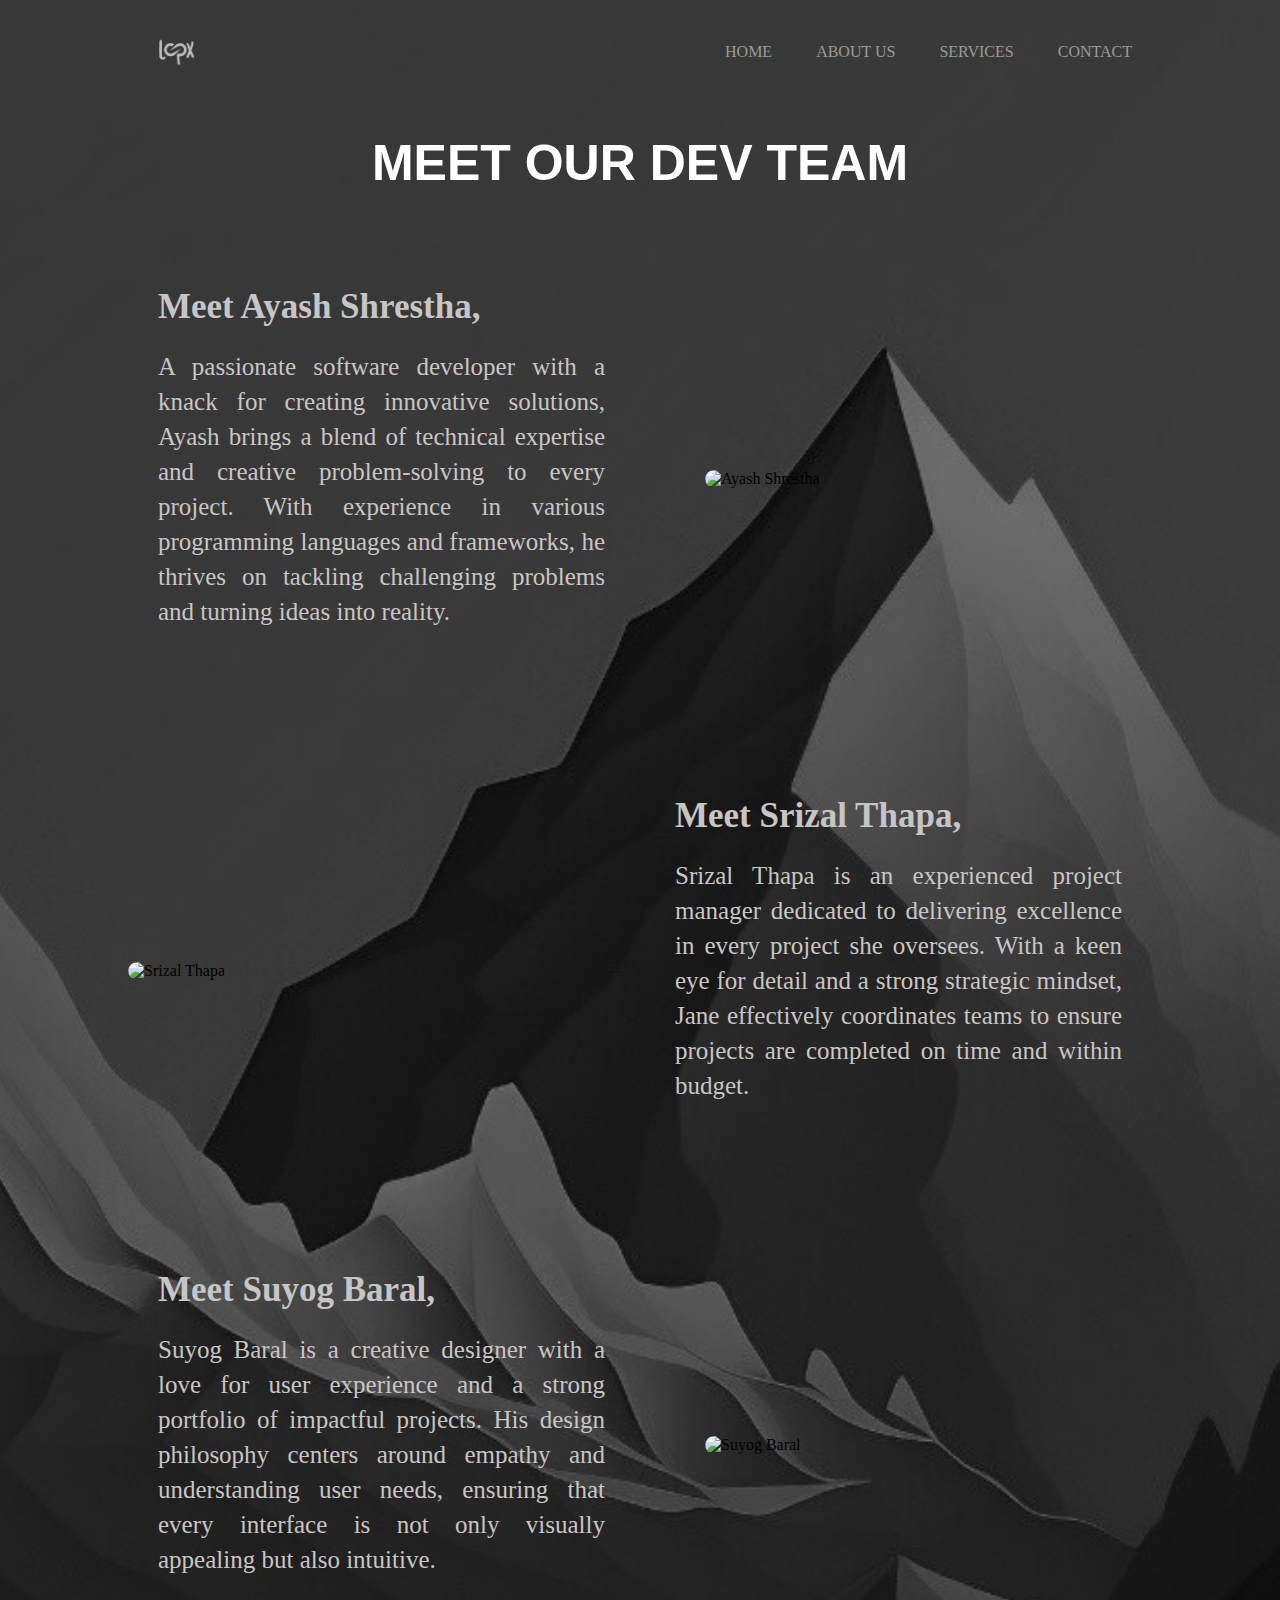
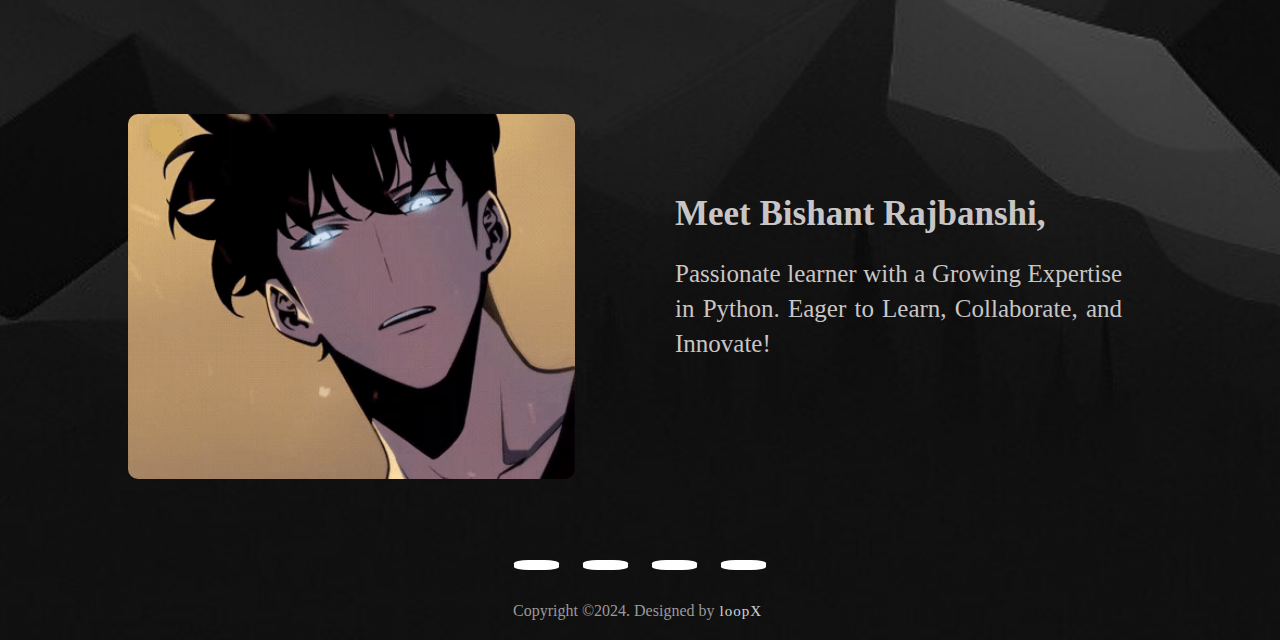
==== aboutus.html @ 6d48b9ab "Updated use for logo (LoopX)" ====
<!DOCTYPE html>
<html lang="en">
<head>
    <meta charset="UTF-8">
    <meta name="viewport" content="width=device-width, initial-scale=1.0">
    <title>about us </title>
    
    <link rel="stylesheet" href="./assets/css/style.css">
    <link rel="stylesheet" href="https://cdnjs.cloudflare.com/ajax/libs/font-awesome/6.5.1/css/all.min.css" integrity="sha512-DTOQO9RWCH3ppGqcWaEA1BIZOC6xxalwEsw9c2QQeAIftl+Vegovlnee1c9QX4TctnWMn13TZye+giMm8e2LwA==" crossorigin="anonymous" referrerpolicy="no-referrer" />
</head>
<body>
    <div class="navbar">

            <a href="./index.html"><img src="./assets/images/file.png" class="logo"></a>
            
            <ul class="top">
                <li><a href="/index.html">home</a></li>
                <li><a href="/aboutus.html">about us</a></li>
                <li><a href="./services.html">services</a></li>
                <li><a href="/contact.html">contact</a></li>
            </ul>

        </div>

    <section class="one_page">

        <div class ="header">
            <h1>MEET OUR DEV TEAM</h1>
        </div>


    <div class="container1" id="ayash">
        <div class="one_page_content">
         <h2>Meet Ayash Shrestha,</h2>   
        <p> A passionate software developer with a knack for creating innovative solutions, Ayash brings a blend of technical expertise and creative problem-solving to every project. With experience in various programming languages and frameworks, he thrives on tackling challenging problems and turning ideas into reality.</p>
        </div>
        <div class="image1">
            <img src="/assets/images/ayash.jpg" alt="Ayash Shrestha">
        </div>
    </div>


    <div class="container1 reverse" id="srizal">

        <div class="one_page_content">
         <h2>Meet Srizal Thapa,</h2>   
        <p> Srizal Thapa is an experienced project manager dedicated to delivering excellence in every project she oversees. With a keen eye for detail and a strong strategic mindset, Jane effectively coordinates teams to ensure projects are completed on time and within budget.</p>
        </div>

        <div class="image1">
            <img src="/assets/images/suyog.jpg" alt="Srizal Thapa">
        </div>
    </div>


    <div class="container1" id="suyog">
        <div class="one_page_content">
         <h2>Meet Suyog Baral,</h2>   
        <p> Suyog Baral is a creative designer with a love for user experience and a strong portfolio of impactful projects. His design philosophy centers around empathy and understanding user needs, ensuring that every interface is not only visually appealing but also intuitive.</p>
        </div>
        <div class="image1">
            <img src="/assets/images/ayash.jpg" alt="Suyog Baral">
        </div>
    </div>

    <div class="container1 reverse" id="bishant">
        <div class="one_page_content">
         <h2>Meet Bishant Rajbanshi,</h2>   
        <p> Passionate learner with a Growing Expertise in Python. Eager to Learn, Collaborate, and Innovate! </p>
        </div>
        <div class="image1">
            <img src="/assets/images/bishant.gif" alt="Bishant Rajbanshi">
        </div>
    </div>
   

    </section>

     <footer>

            <div class="footerContainer">

                <div class="socialIcons">

                    <a href=""><i class="fa-brands fa-facebook"></i></a>
                    <a href="" id="instagram"><i class="fa-brands fa-instagram"></i></a>
                    <a href="https://www.youtube.com/@MrBeast"><i class="fa-brands fa-youtube"></i></a>
                    <a href=""><i class="fa-brands fa-twitter"></i></a>
                </div>
                
            </div>


            <div class="footerBottom">
                <p>Copyright &copy;2024. Designed by<span class="designer">loopX</span></p>
            </div>

        </footer>
   
</body>
</html>
---- assets/css/style.css ----
*{
    padding: 0;
    margin: 0;
    box-sizing: border-box;
}

body{
    background-image: url(../images/background.jpg);
    background-repeat: no-repeat;
    background-size: cover; 
    background-position: center; 
    height: 100%;
}


/**TOP PART**/

.logo{
    height: 100px;
    cursor: pointer;
    }

.navbar{
    display: flex;
    align-items: center;
    justify-content: space-between;
    height: 12%;
    width: 80%;
    margin: auto ;
}

.navbar ul li{
 list-style: none;
 display: inline-block; 
 margin: 0 20px; 
 position: relative;
} 

.navbar ul li a {
    text-decoration: none;
    color: #9a9a9a;
    text-transform: uppercase;
}

.navbar ul li::after{
    height: 2px;
    background-color: #9a9a9a;
    position: absolute;
    left: 0;
    bottom: -5px;
    width: 0;
    content: '';
    transition: 1s width;
}

.navbar ul li:hover::after{
    width: 100%;
}

.navbar ul li:not(:hover)::after{
    right: 0;
    left:auto;

}

/** Body Part **/

.container{
    width: 100%;
    height: 500px;
    display: flex;
    align-items: center;
    justify-content: center;
}

.midcontent{
    color: #9a9a9a;
    text-align: center;
    font-size: 22px;
}

.midcontent p {
    margin-top:50px ;
}


/** FOOTER */

footer{
    width: 100%;
    height: 17%;
    }
   

.footerContainer{
    width: 100%;
   
}

.socialIcons{
    display: flex;
    justify-content: center;
}

.socialIcons a{
    text-decoration: none;
    padding:5px;
    background-color: white;
    width: 45px;
    margin: 12px;
    border-radius: 32%;
}  

.socialIcons a i{
    font-size: 2em;
    color: black;
    opacity: 0.9;
    display: flex;
    justify-content: center;
}

.socialIcons a:hover{
    background-color: #111;
    transition: 0.5s;
}

.socialIcons a:hover i{
    color: white;
    transition: 0.5s;
}

.footerBottom{
    padding: 20px;
    text-align: center;
}

.footerBottom p{
    color: #9a9a9a;
}

.designer{
    color: white;
    opacity: 0.8;
    letter-spacing: 1px;
    font-weight: 400;
    margin: 0px 5px;
}

.box img{
    width: 100%;
    height: 230px;
    border-radius: 10px 10px 0 0;
}

.container-box{
    display: grid;
    grid-template-columns: 1fr 1fr 1fr;
    width: 80%;
    margin: 0 auto;
    gap: 20px 50px;
    text-align: justify;
    margin-bottom: 50px;
}

.services-container h2{
    font-size: 50px;
    font-weight: 900;
    text-transform: uppercase;
    color: #9a9a9a;
    margin: 30px 0;
    text-align: center;
}

.box{
    background-color: rgba(198, 193, 193, 0.8);
    margin: 25px auto;
    border-radius: 10px;
    overflow: hidden;
    cursor: pointer;

}

.description{
    padding: 10px;
}

.description h3{
    font: 30px;
    text-align: center;
}

.description p{
    font-size: 17px;
}

.box:hover .image{
    transform: scale(1.1);
}

.box .image{
    transition: 0.2s all ease-in-out;
    
}

.about-us{
    background-color: #9a9a9a;
    display: flex;
    height: 200px;
    justify-content: space-around;
    align-items: center;
    width: 70%;
    margin:70px auto;
    border-radius: 10px;   
    color: white; 
}

.about-us h3{
    font-size: 50px;
    text-align: center;
}

.about-us p{
    font-size: 30px;
    font-weight: 900;
}

.heading , .paragraph {
    text-align: center;
}
.heading {
    padding:30px 0 0 0;
    font-size: 3.5em;
    color: #9a9a9a;
    margin: 20px 0;;
}
.paragraph {
    font-style: italic;
    font-size: 25px;
    margin: 20px 0 10px 0;
    color: #9a9a9a;
}
.container-about {
    background-color:rgba(198, 193, 193, 0.8);
    background-attachment: scroll;
    width:50%;
    height:100%;
    margin:50px 380px;
    border-radius: 10px;
    padding:30px;
}
.form {
    font-size: 20px;
    padding:10px;
}
span {
    font-size:15px;
}
.enter {
    width:650px;
    font-size: 15px;
    padding:10px;
    margin:5px;
    border-radius:10px ;
    border: none;
    box-sizing: border-box;
}
button {
    background-color: black;
    width:50%;
    display: flex;
    justify-content: center;
    font-size: 20px;
    border-radius: 10px;
    margin:5px auto;
    padding:10px;
    cursor: pointer;
    color: white;
    border:none;
    box-sizing: border-box;
}
input {
    min-width: 1rem;
    min-height:1rem;
    margin-right: 4px;
}



.header h1{
    color: #ffffff;
    text-align:center;
    font-family: 'Georgia', sans-serif;
    font-size: 50px; 
    margin-top: 30px;
}

.container1{
    display:flex;
    justify-content: space-between;
    align-items: center;
    width: 80%;
    gap: 70px;
    margin: 65px auto;
}

.container1.reverse{
    flex-direction: row-reverse;
}

.one_page_content{
    flex: 1;
    margin: 30px;
    animation: fadeInUp 1.5s ease;
}

.one_page_content h2{
    font-size: 35px;
    margin-bottom: 22px;
    color: #c7c5c5;
}

.one_page_content p{
    font-size:25px ;
    line-height: 1.4;
    margin-bottom: 42px;
    color: #cac5c5;
    text-align: justify;
}

.image1{
    flex: 1;
    width: 20px;
    margin: auto;
    animation: fadeInRight 1.5s ease;
}

.image1 img{
    width: 100%;
    height: 365px;
    object-fit: cover;
    border-radius: 10px;
}

/* used for the minimization of screen and making the content only shrink*/
@media screen and (max-width: 770px) {
    .header h1{
        font-size: 45px;
    margin-top: 30px;
}
.one_page{
    margin: 0px;
}
.container1{
    width: 100%;
    flex-direction: column;
    margin: 0px;
    padding: 0px 40px;
}
.one_page_content{
width: 100%;
margin: 35px 0px;
}
.one_page_content h2{
    font-size: 30px;
}
.one_page_content p{
    font-size: 18px;
    margin-bottom: 20px;
    text-align: justify;
}
.image1{
    width: 100%;
}
}


/*some animations to the intros*/
@keyframes fadeInUp{
    0%{
        opacity: 0;
        transform: translateY(50px);
    }
    100%{
        opacity: 1;
        transform: translateY(0px);
    }
}

@keyframes fadeInRight{
    0%{
        opacity: 0;
        transform: translateX(-50px);
    }
    100%{
        opacity: 1;
        transform: translateX(0px);
    }
}
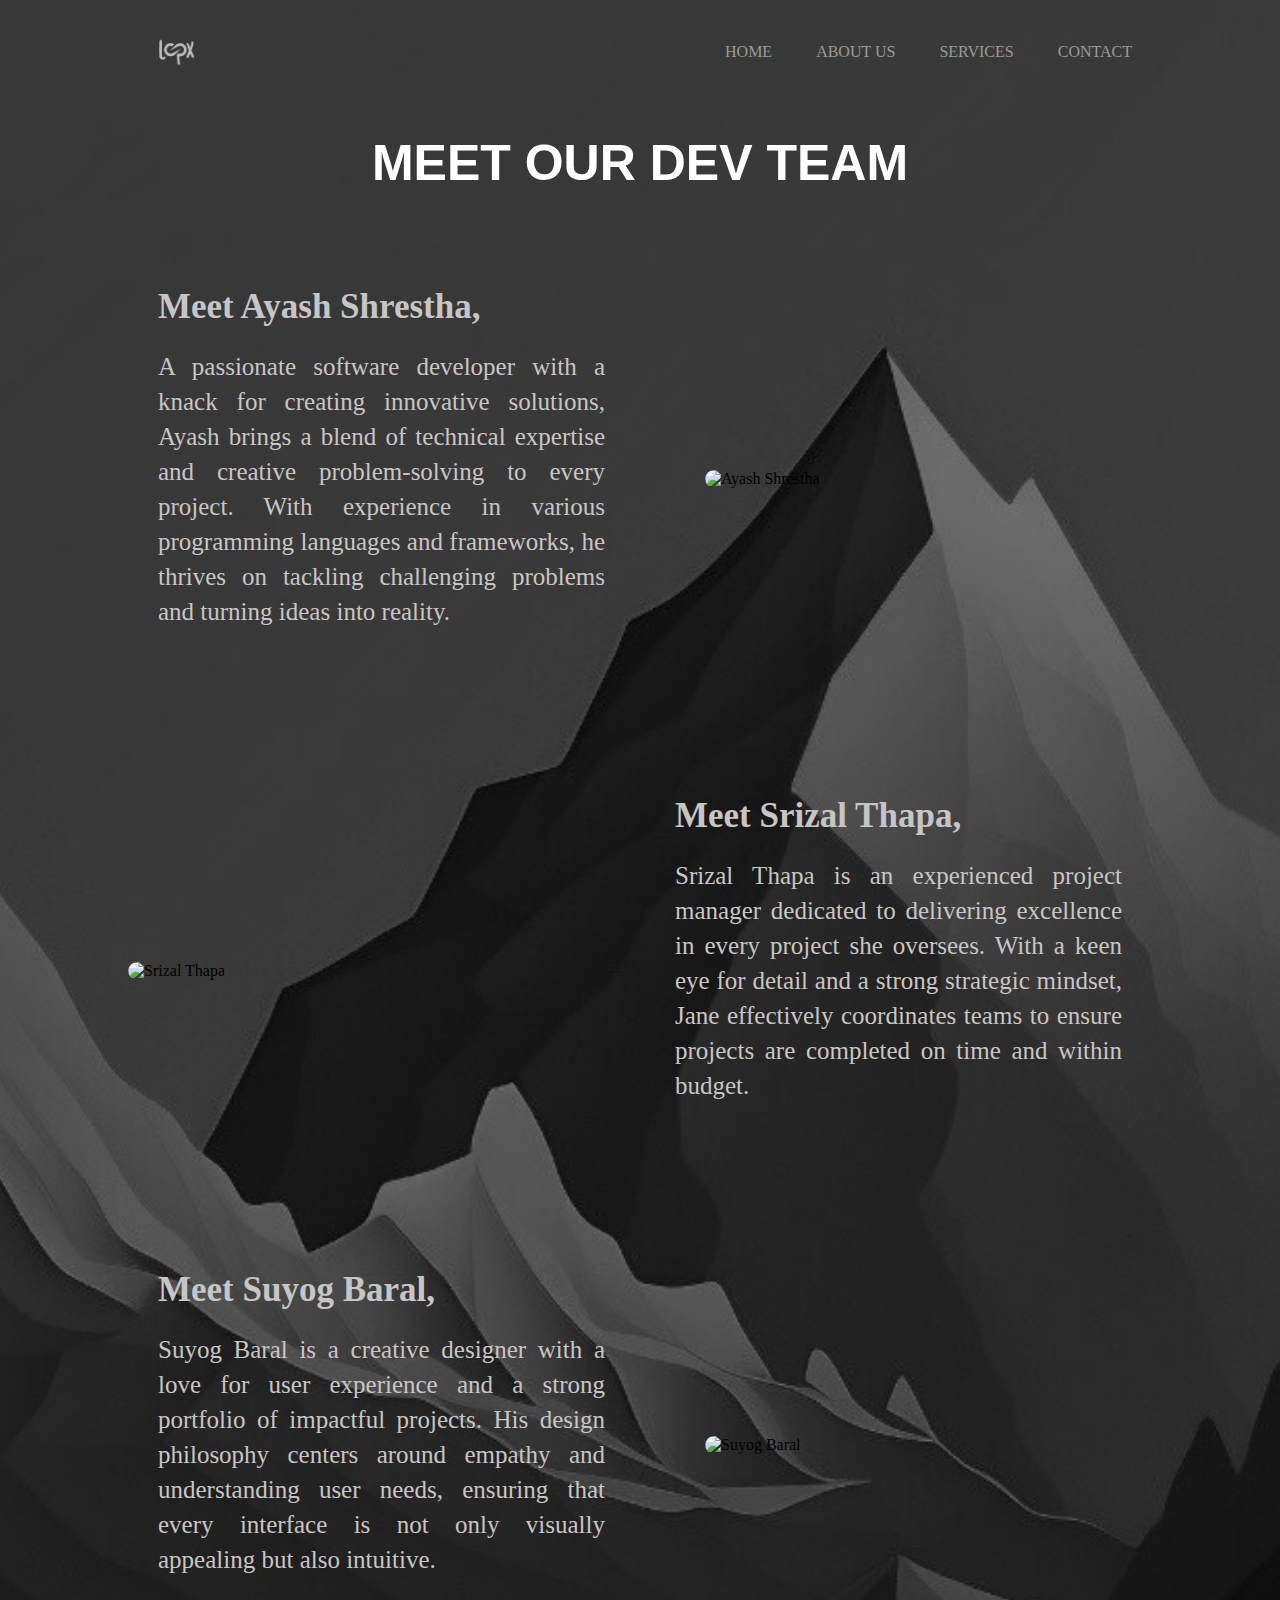
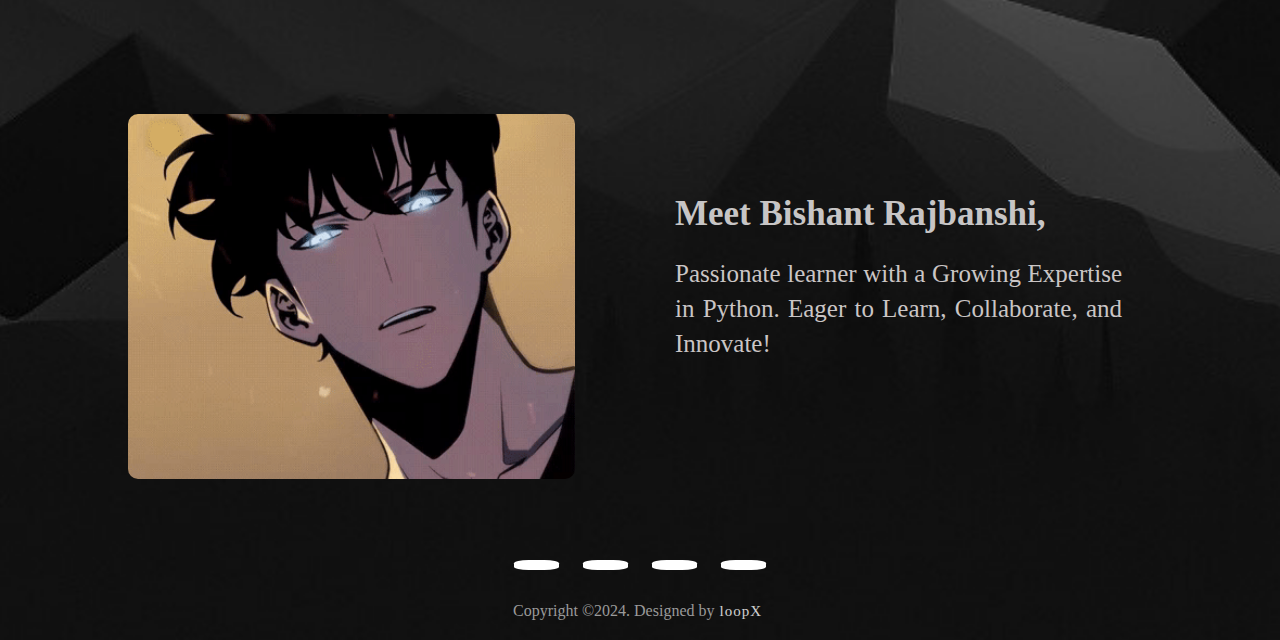
==== commit dfb297d5: "title" ====
--- a/aboutus.html
+++ b/aboutus.html
@@ -3,7 +3,7 @@
 <head>
     <meta charset="UTF-8">
     <meta name="viewport" content="width=device-width, initial-scale=1.0">
-    <title>about us </title>
+    <title>Project01</title>
     
     <link rel="stylesheet" href="./assets/css/style.css">
     <link rel="stylesheet" href="https://cdnjs.cloudflare.com/ajax/libs/font-awesome/6.5.1/css/all.min.css" integrity="sha512-DTOQO9RWCH3ppGqcWaEA1BIZOC6xxalwEsw9c2QQeAIftl+Vegovlnee1c9QX4TctnWMn13TZye+giMm8e2LwA==" crossorigin="anonymous" referrerpolicy="no-referrer" />
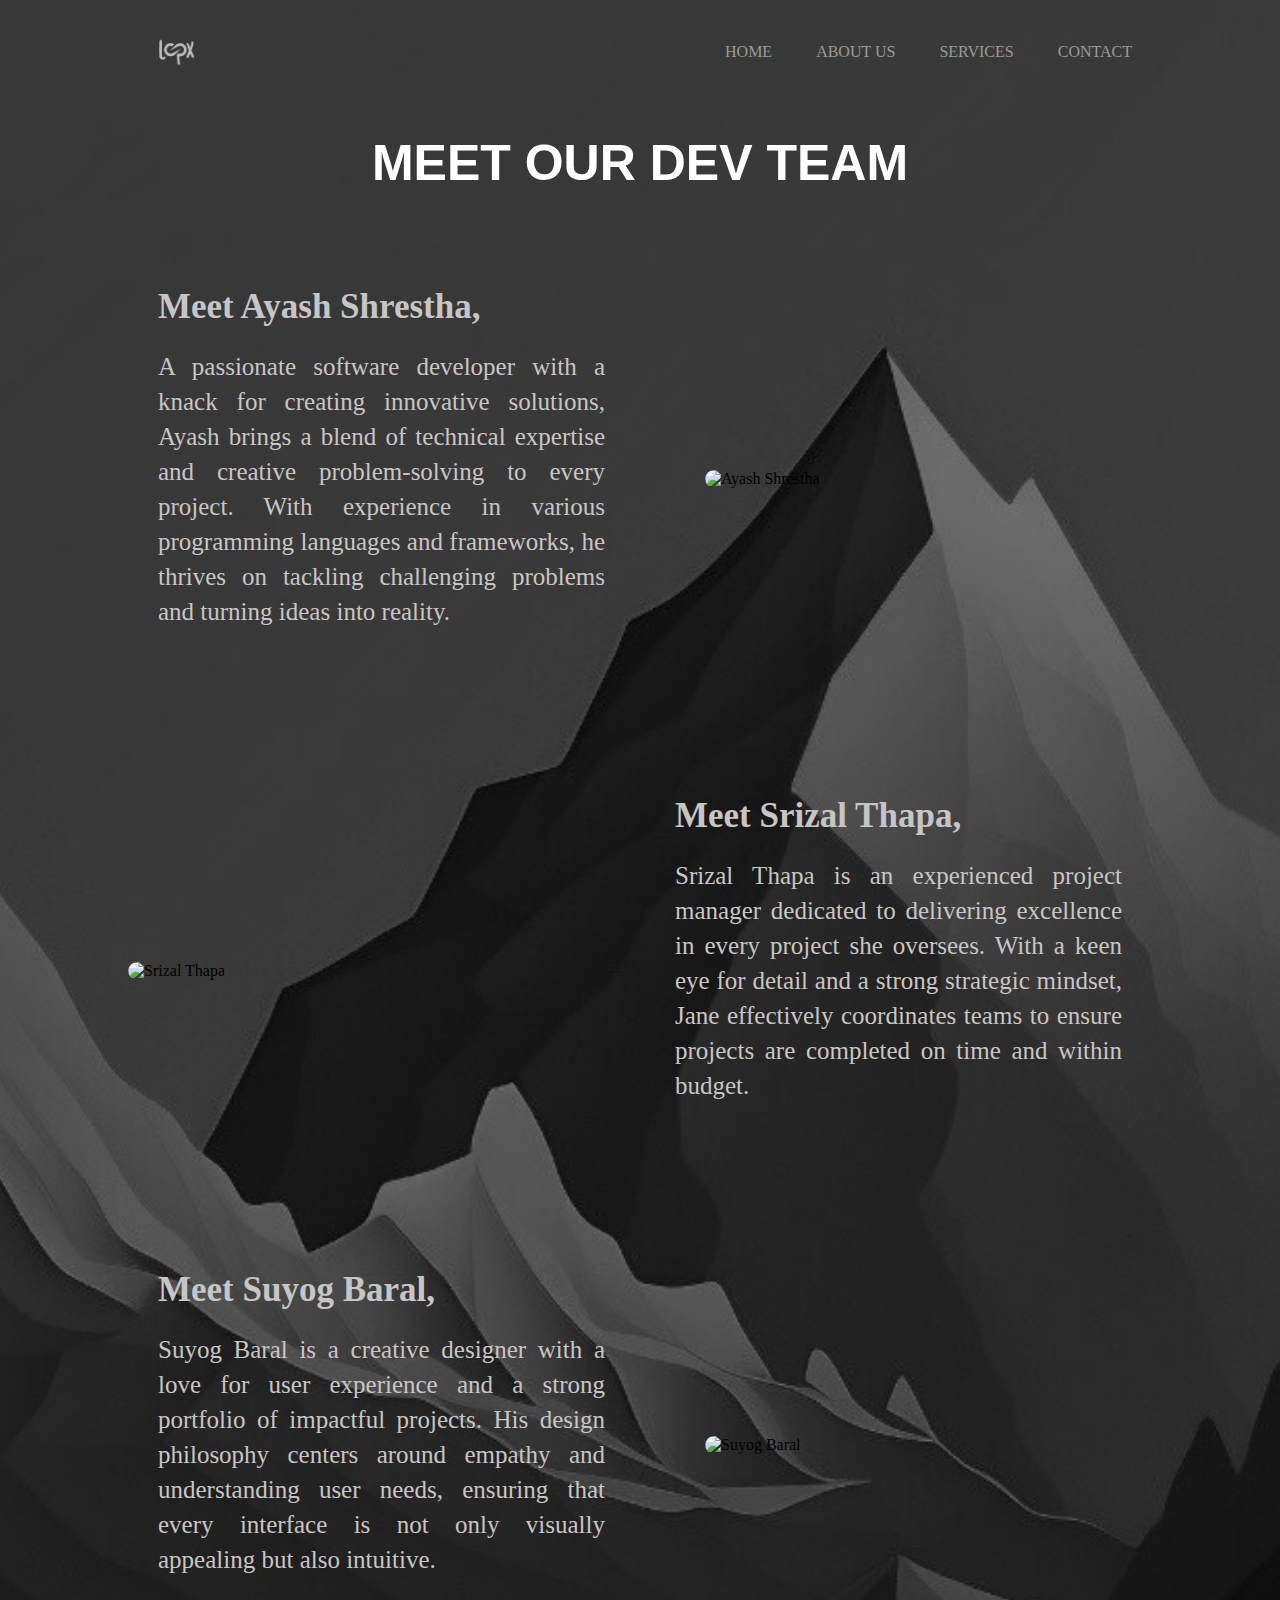
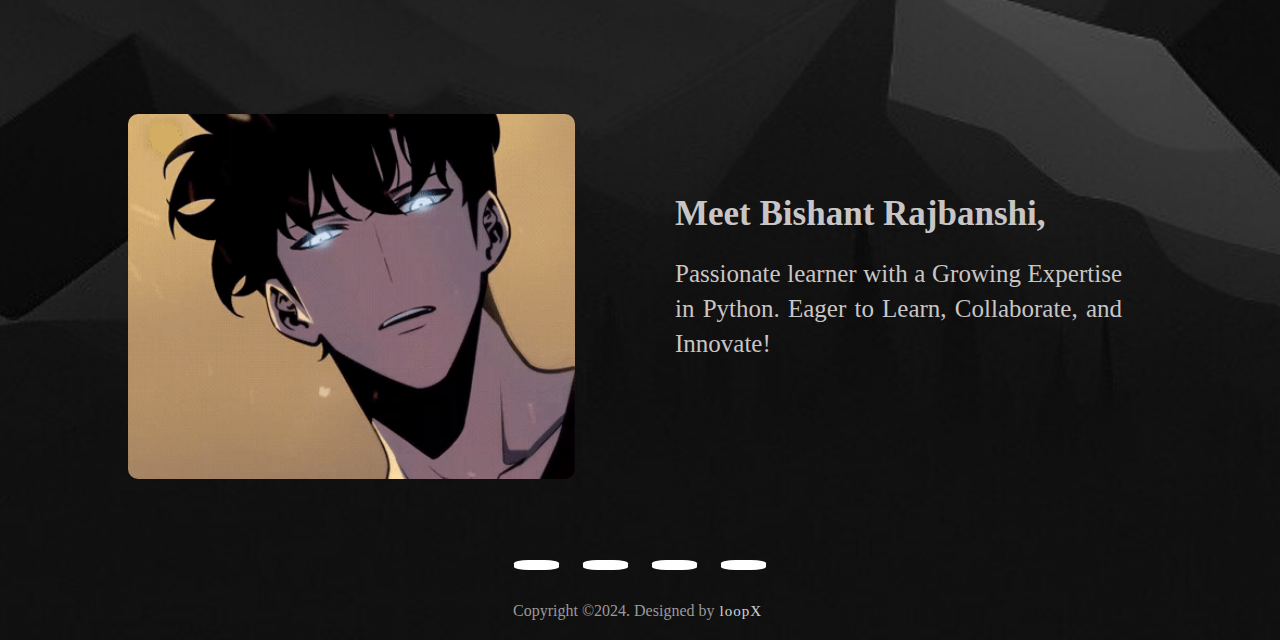
==== commit c382d6ec: "update" ====
--- a/aboutus.html
+++ b/aboutus.html
@@ -4,7 +4,7 @@
     <meta charset="UTF-8">
     <meta name="viewport" content="width=device-width, initial-scale=1.0">
     <title>Project01</title>
-    
+    <link rel="icon" type="image/png" href="./assets/images/favicon.png">
     <link rel="stylesheet" href="./assets/css/style.css">
     <link rel="stylesheet" href="https://cdnjs.cloudflare.com/ajax/libs/font-awesome/6.5.1/css/all.min.css" integrity="sha512-DTOQO9RWCH3ppGqcWaEA1BIZOC6xxalwEsw9c2QQeAIftl+Vegovlnee1c9QX4TctnWMn13TZye+giMm8e2LwA==" crossorigin="anonymous" referrerpolicy="no-referrer" />
 </head>
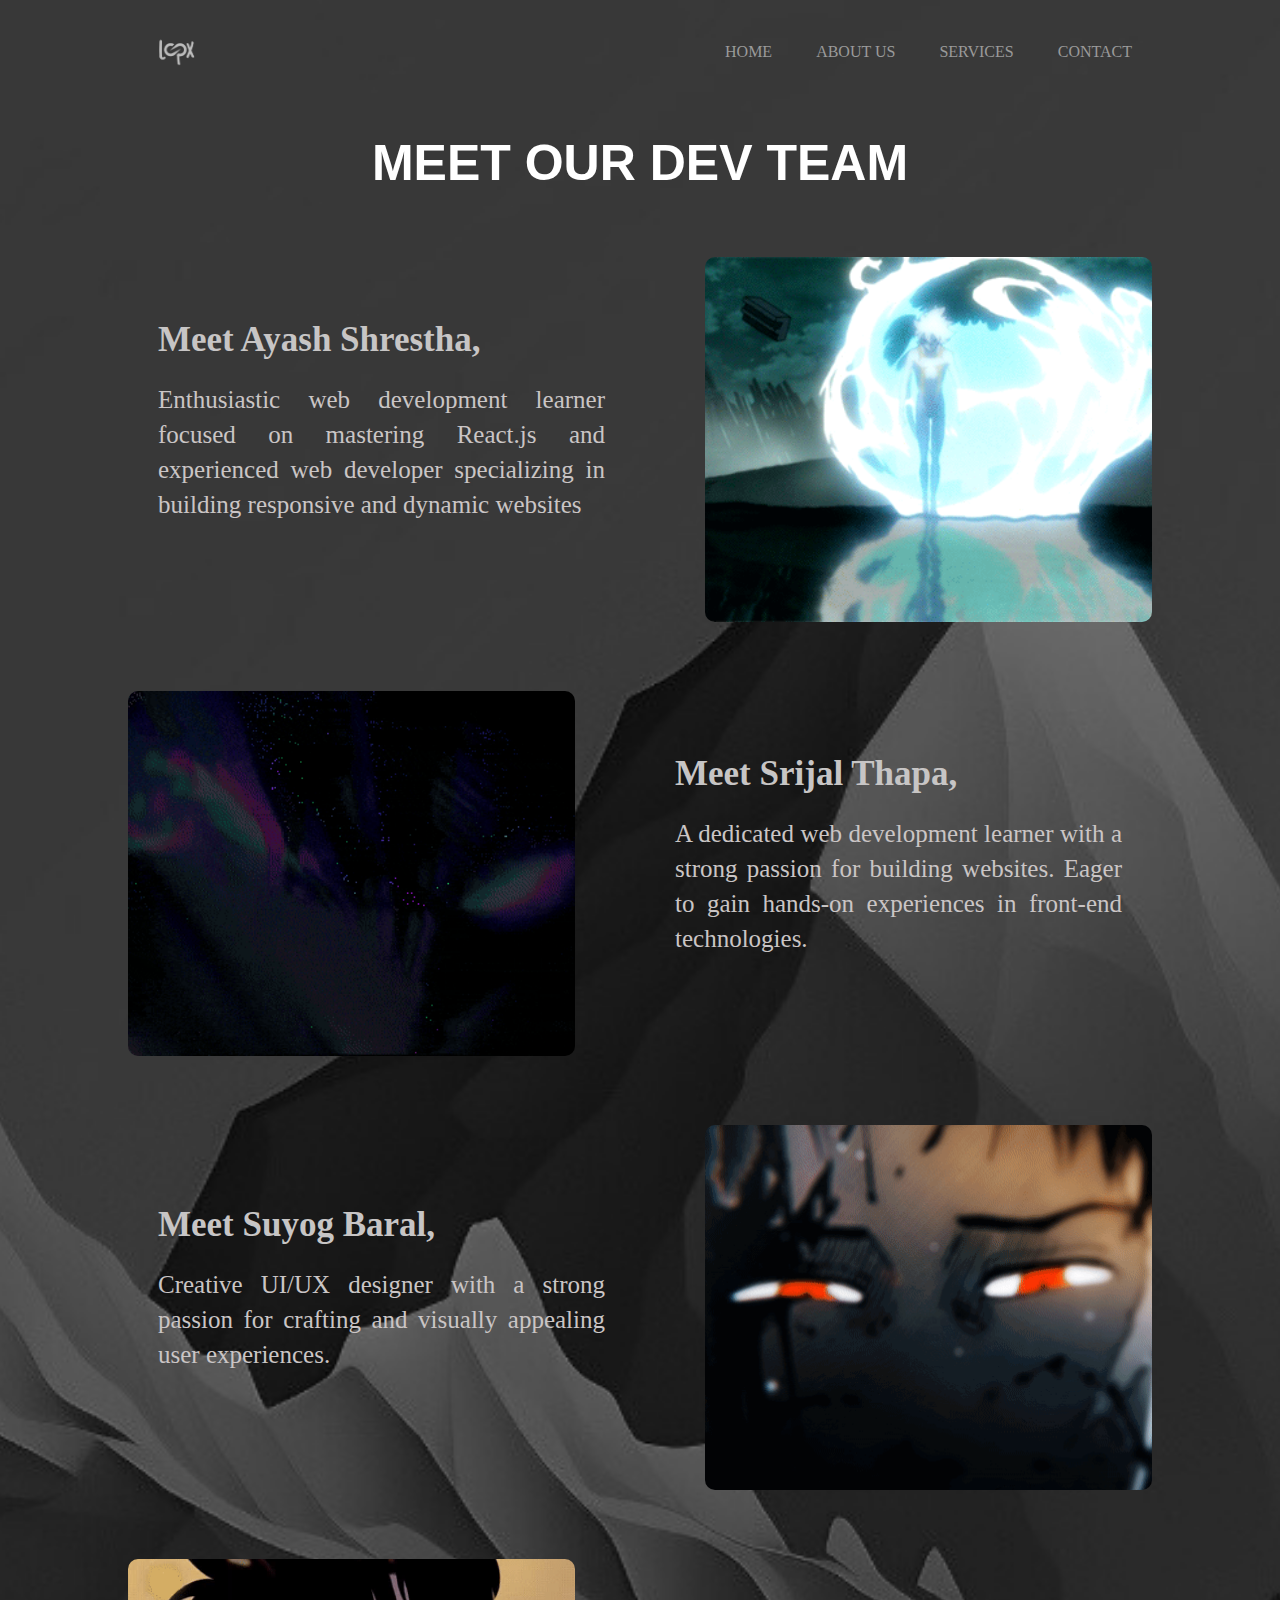
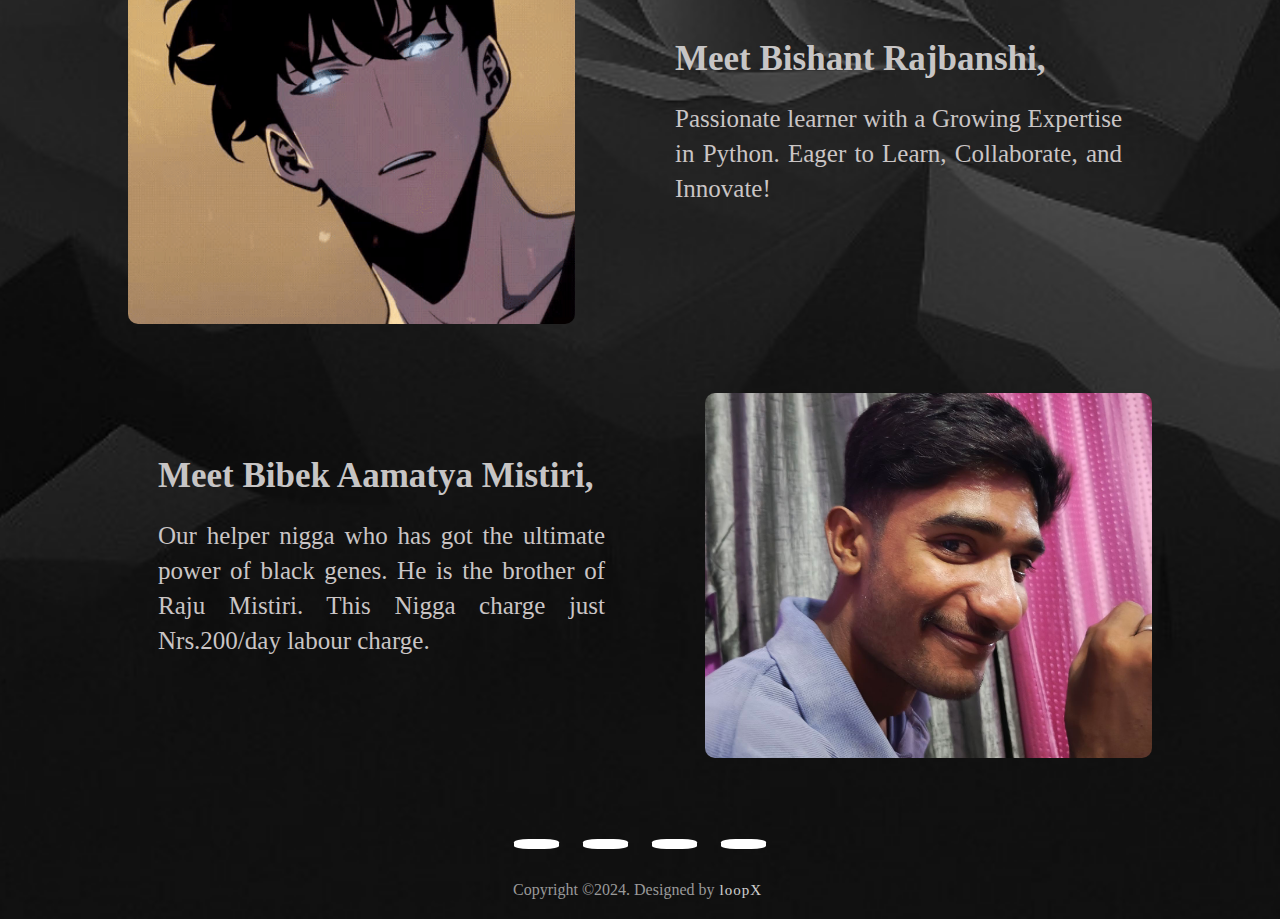
==== commit c07f8790: "updated , aboutus" ====
--- a/aboutus.html
+++ b/aboutus.html
@@ -3,7 +3,7 @@
 <head>
     <meta charset="UTF-8">
     <meta name="viewport" content="width=device-width, initial-scale=1.0">
-    <title>Project01</title>
+    <title>loopX</title>
     <link rel="icon" type="image/png" href="./assets/images/favicon.png">
     <link rel="stylesheet" href="./assets/css/style.css">
     <link rel="stylesheet" href="https://cdnjs.cloudflare.com/ajax/libs/font-awesome/6.5.1/css/all.min.css" integrity="sha512-DTOQO9RWCH3ppGqcWaEA1BIZOC6xxalwEsw9c2QQeAIftl+Vegovlnee1c9QX4TctnWMn13TZye+giMm8e2LwA==" crossorigin="anonymous" referrerpolicy="no-referrer" />
@@ -32,10 +32,10 @@
     <div class="container1" id="ayash">
         <div class="one_page_content">
          <h2>Meet Ayash Shrestha,</h2>   
-        <p> A passionate software developer with a knack for creating innovative solutions, Ayash brings a blend of technical expertise and creative problem-solving to every project. With experience in various programming languages and frameworks, he thrives on tackling challenging problems and turning ideas into reality.</p>
+        <p>Enthusiastic web development learner focused on mastering React.js and experienced web developer specializing in building responsive and dynamic websites</p>
         </div>
         <div class="image1">
-            <img src="/assets/images/ayash.jpg" alt="Ayash Shrestha">
+            <img src="/assets/images/suyoggiff.gif" alt="Ayash Shrestha">
         </div>
     </div>
 
@@ -43,12 +43,12 @@
     <div class="container1 reverse" id="srizal">
 
         <div class="one_page_content">
-         <h2>Meet Srizal Thapa,</h2>   
-        <p> Srizal Thapa is an experienced project manager dedicated to delivering excellence in every project she oversees. With a keen eye for detail and a strong strategic mindset, Jane effectively coordinates teams to ensure projects are completed on time and within budget.</p>
+         <h2>Meet Srijal Thapa,</h2>   
+        <p>A dedicated web development learner with a strong passion for building websites. Eager to gain hands-on experiences in front-end technologies.</p>
         </div>
 
         <div class="image1">
-            <img src="/assets/images/suyog.jpg" alt="Srizal Thapa">
+            <img src="/assets/images/srijalgiff.gif" alt="Srizal Thapa">
         </div>
     </div>
 
@@ -56,10 +56,10 @@
     <div class="container1" id="suyog">
         <div class="one_page_content">
          <h2>Meet Suyog Baral,</h2>   
-        <p> Suyog Baral is a creative designer with a love for user experience and a strong portfolio of impactful projects. His design philosophy centers around empathy and understanding user needs, ensuring that every interface is not only visually appealing but also intuitive.</p>
+        <p>Creative UI/UX designer with a strong passion for crafting and visually appealing user experiences.</p>
         </div>
         <div class="image1">
-            <img src="/assets/images/ayash.jpg" alt="Suyog Baral">
+            <img src="/assets/images/ayashgiff.gif" alt="Suyog Baral">
         </div>
     </div>
 
@@ -73,6 +73,15 @@
         </div>
     </div>
    
+    <div class="container1" id="suyog">
+        <div class="one_page_content">
+         <h2>Meet Bibek Aamatya Mistiri,</h2>   
+        <p>Our helper nigga who has got the ultimate power of black genes. He is the brother of Raju Mistiri. This Nigga charge  just Nrs.200/day labour charge. </p>
+        </div>
+        <div class="image1">
+            <img src="/assets/images/bibekgiff.jpg" alt="Suyog Baral">
+        </div>
+    </div>
 
     </section>
 
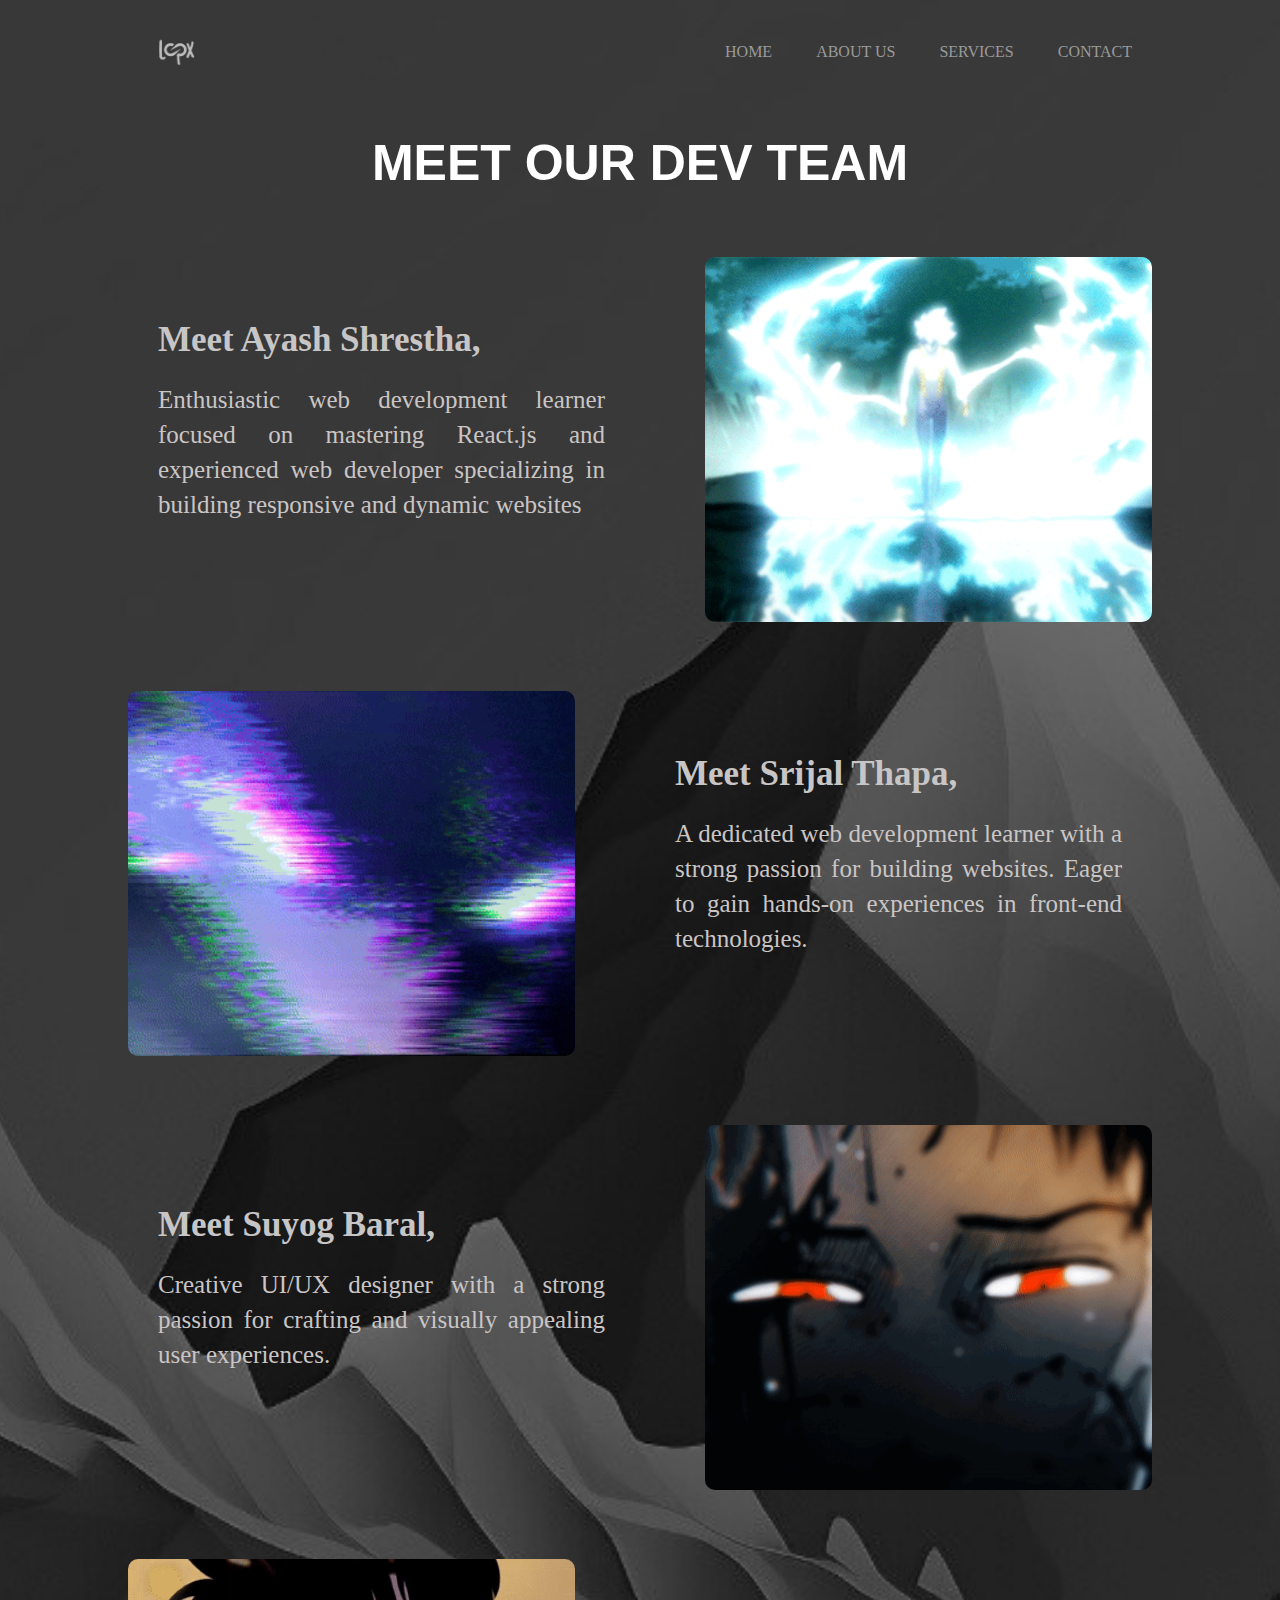
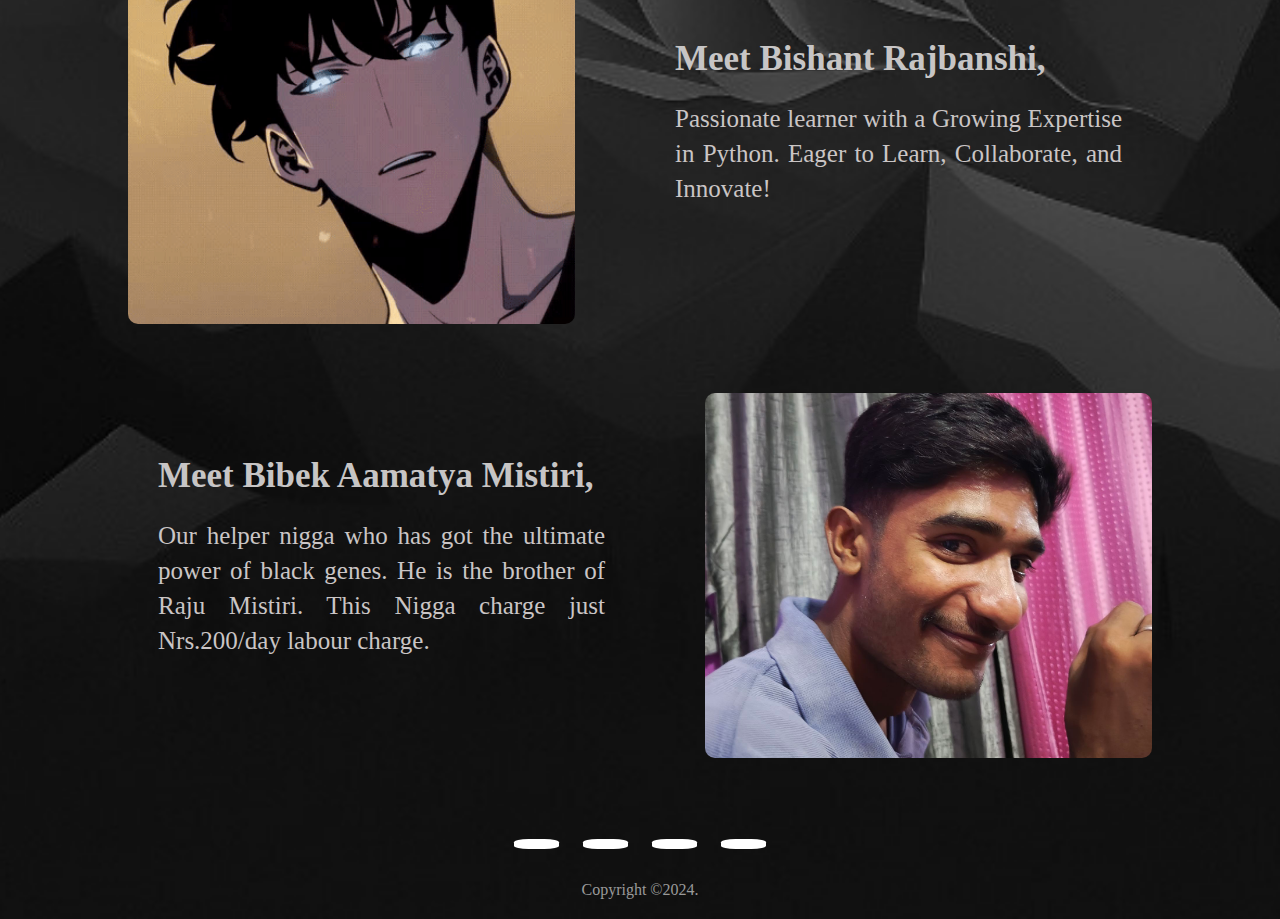
==== commit 9891256e: "services.edit" ====
--- a/aboutus.html
+++ b/aboutus.html
@@ -9,6 +9,17 @@
     <link rel="stylesheet" href="https://cdnjs.cloudflare.com/ajax/libs/font-awesome/6.5.1/css/all.min.css" integrity="sha512-DTOQO9RWCH3ppGqcWaEA1BIZOC6xxalwEsw9c2QQeAIftl+Vegovlnee1c9QX4TctnWMn13TZye+giMm8e2LwA==" crossorigin="anonymous" referrerpolicy="no-referrer" />
 </head>
 <body>
+
+        <!-- Background Music -->
+        <!-- <audio autoplay loop>
+            <source src="./assets/audio/background.mp3" type="audio/mpeg">
+            <source src="./assets/audio/background.ogg" type="audio/ogg">
+            Your browser does not support the audio element.
+        </audio> -->
+        
+        
+
+
     <div class="navbar">
 
             <a href="./index.html"><img src="./assets/images/file.png" class="logo"></a>
@@ -101,7 +112,7 @@
 
 
             <div class="footerBottom">
-                <p>Copyright &copy;2024. Designed by<span class="designer">loopX</span></p>
+                <p>Copyright &copy;2024.</span></p>
             </div>
 
         </footer>
--- a/assets/css/style.css
+++ b/assets/css/style.css
@@ -256,7 +256,7 @@
     font-size:15px;
 }
 .enter {
-    width:650px;
+    width:100%;
     font-size: 15px;
     padding:10px;
     margin:5px;
